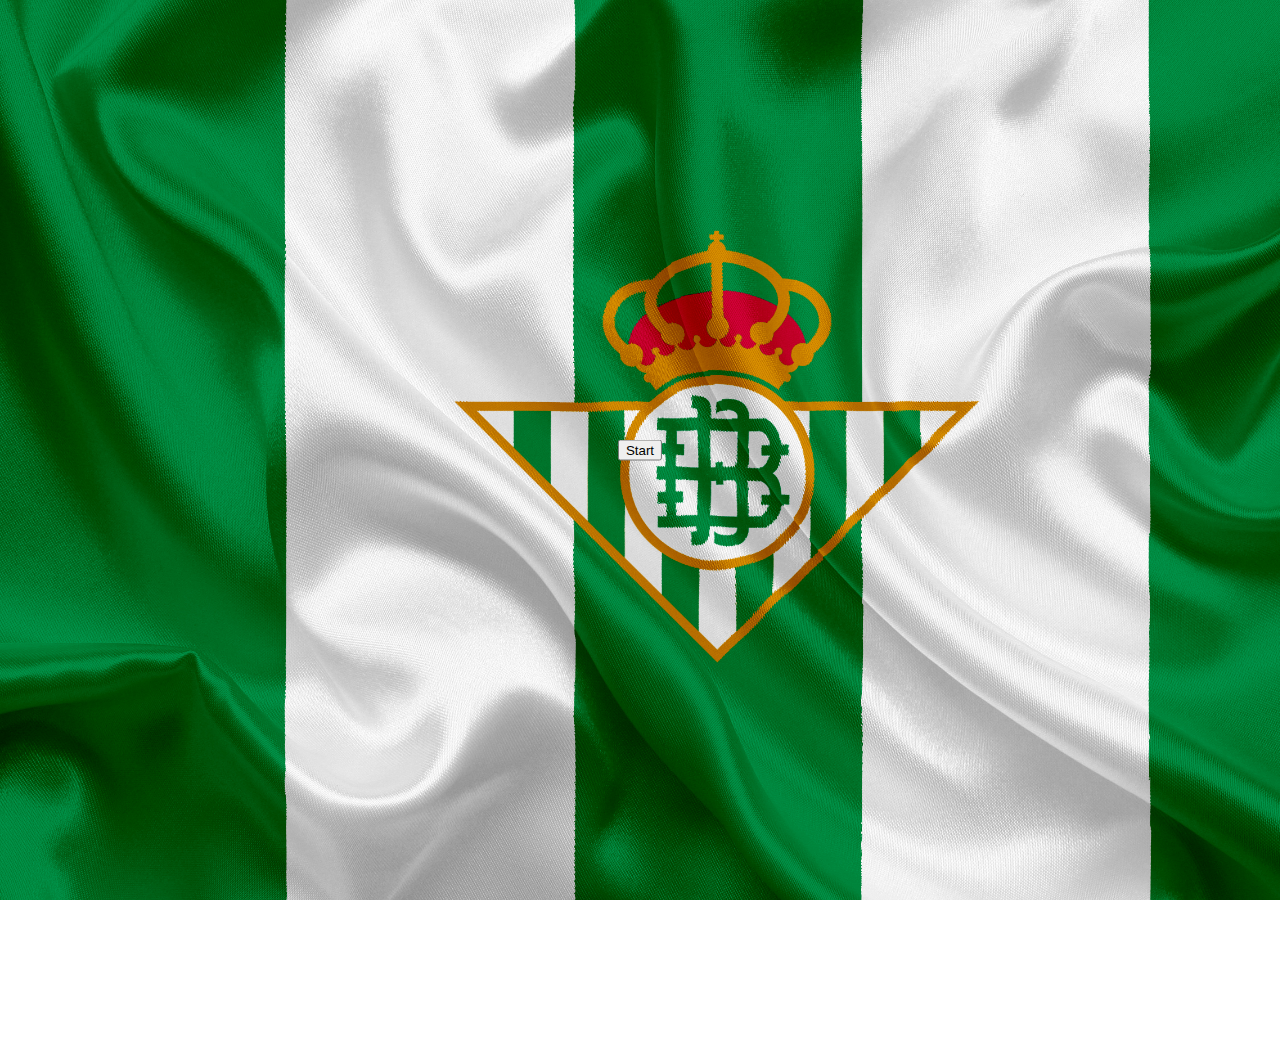
==== index.html @ a689954d "corazon" ====
<!DOCTYPE html>
<html lang="en">

<head>
    <meta charset="UTF-8">
    <meta http-equiv="X-UA-Compatible" content="IE=edge">
    <meta name="viewport" content="width=device-width, initial-scale=1.0">
    <link rel="stylesheet" href="./css/style.css">
    <title>Document</title>
</head>

<body>
    <!-- <img src="" alt="" id="youWin"> -->
    <!-- <img style="display: none" src="./img/betis.jpg" alt="" id="gameOver"> -->

    <div id="gameOver">
        <!-- <h1> Game Over </h1> -->
    </div>

    <div id="youwin">

    </div>

    <div class="backgroundStart">
        <button id="starButton"> Start</button>
    </div>
    <canvas id="myCanvas"></canvas>


    <script src="./js/app.js"></script>
    <script src="./js/background.js"></script>
    <script src="./js/humans.js"></script>
    <script src="./js/index.js"></script>
    <script src="./js/obstacle.js"></script>
    <script src="./js/players.js"></script>




</body>

</html>
---- css/style.css ----
body {
    margin: 0;
    padding: 0;
}

button {
    position: absolute;
    top: 50%;
    left: 50%;
    transform: translate(-50%, -50%)
}

#gameOver {
    display: none;
    height: 100vh;
    width: 100vw;
    position: fixed;
    background-size: cover;
    background-image: url(../img/gameover.jpg);
}

#youwin {
    display: none;
    height: 100vh;
    width: 100vw;
    position: fixed;
    background-size: cover;
    background-image: url(../img/youwin.jpg);
}

/* h1 {
    text-align: center;
    
} */
.backgroundStart {
    height: 100vh;
    width: 100vw;
    background-size: cover;
    background-image: url(../img/betis.jpg);

}
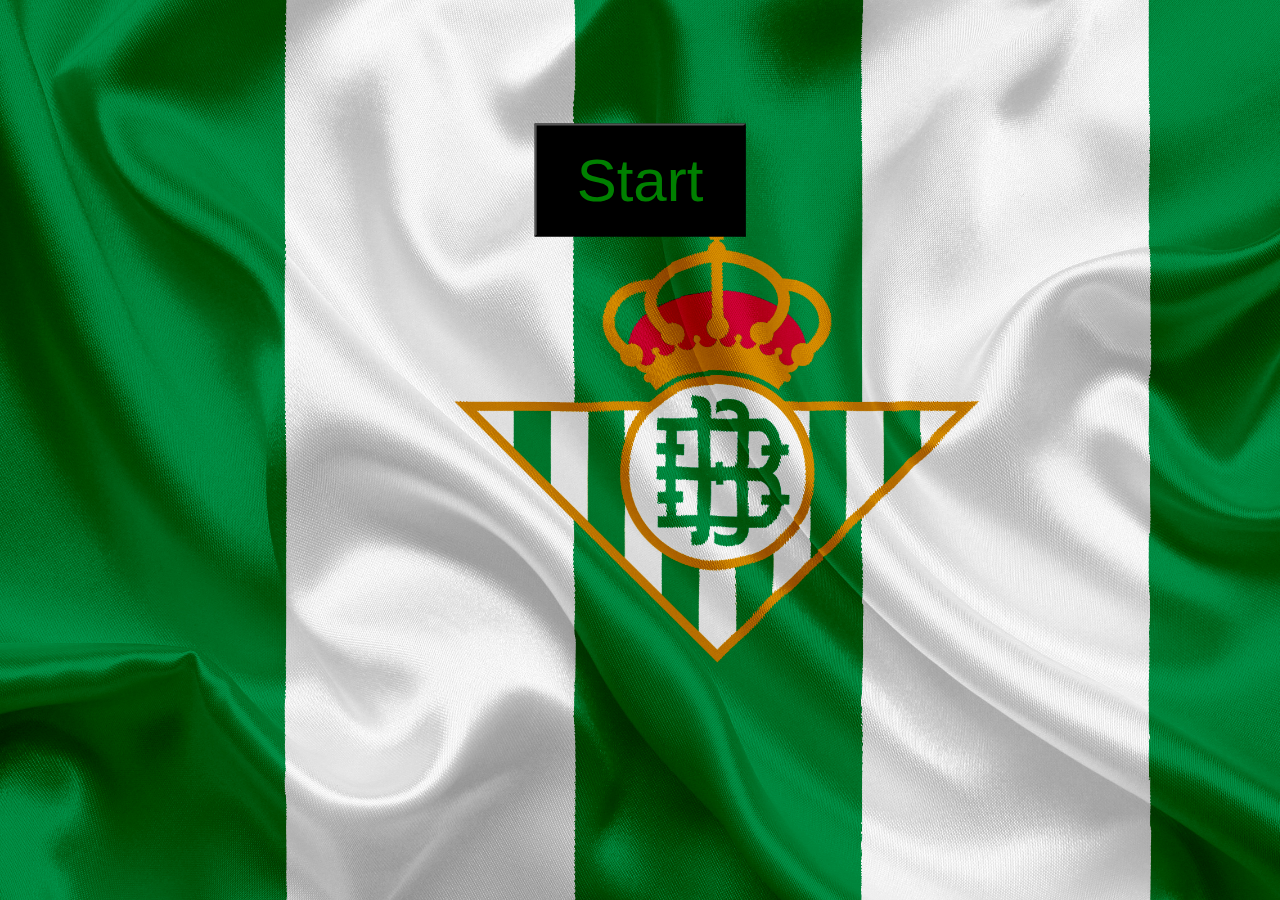
==== commit 2970d1b0: "031122musicajuego" ====
--- a/index.html
+++ b/index.html
@@ -10,11 +10,9 @@
 </head>
 
 <body>
-    <!-- <img src="" alt="" id="youWin"> -->
-    <!-- <img style="display: none" src="./img/betis.jpg" alt="" id="gameOver"> -->
 
     <div id="gameOver">
-        <!-- <h1> Game Over </h1> -->
+
     </div>
 
     <div id="youwin">
--- a/css/style.css
+++ b/css/style.css
@@ -1,13 +1,18 @@
 body {
+    overflow: hidden;
     margin: 0;
     padding: 0;
 }
 
 button {
     position: absolute;
-    top: 50%;
+    font-size: 60px;
+    padding: 20px 40px;
+    top: 20%;
     left: 50%;
-    transform: translate(-50%, -50%)
+    transform: translate(-50%, -50%);
+    background-color: black;
+    color: green;
 }
 
 #gameOver {
@@ -33,9 +38,9 @@
     
 } */
 .backgroundStart {
+    position: fixed;
     height: 100vh;
     width: 100vw;
     background-size: cover;
     background-image: url(../img/betis.jpg);
-
 }